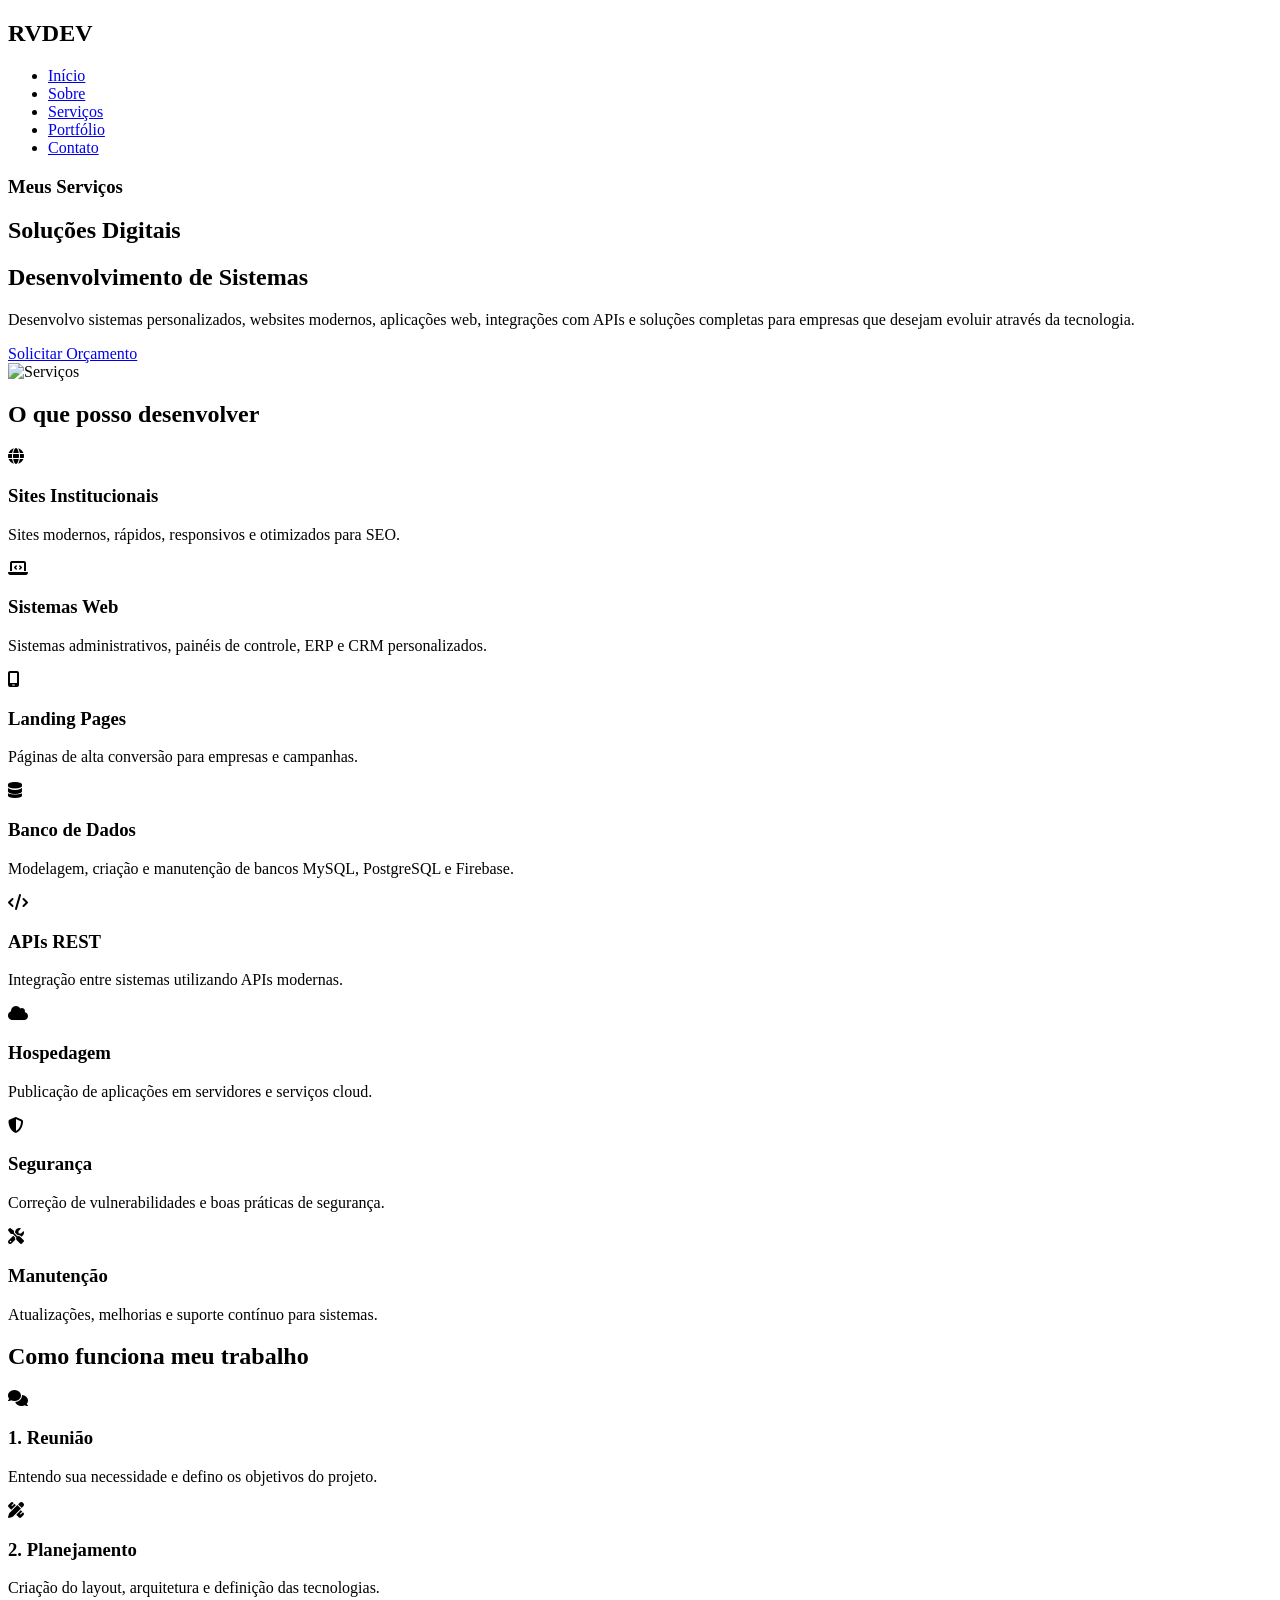
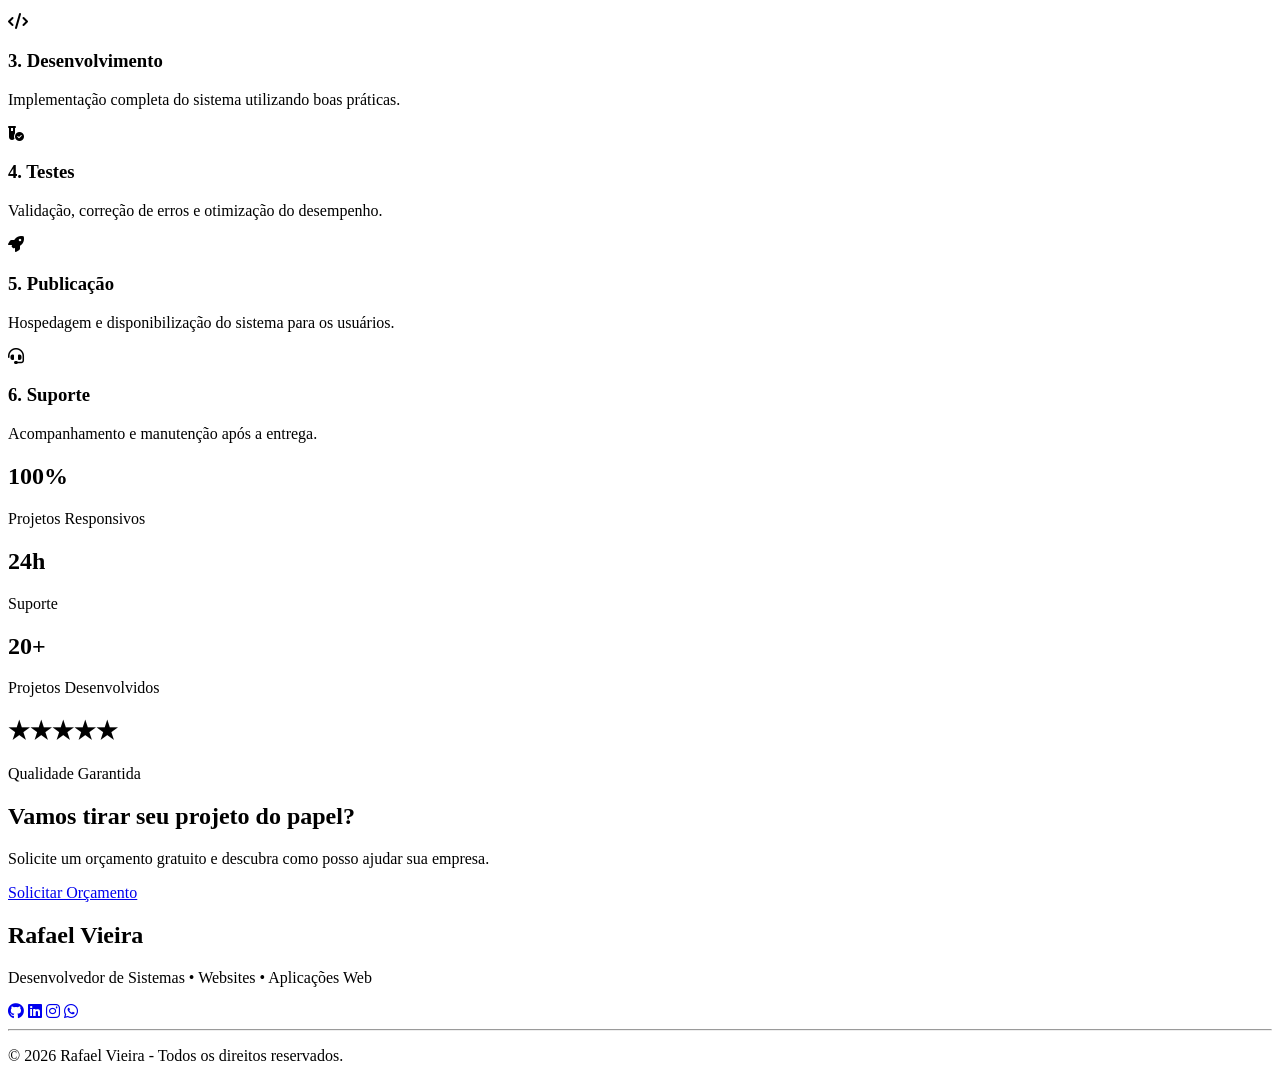
==== servicos.html @ 16f03369 "continuando o meu site" ====
<!DOCTYPE html>
<html lang="pt-BR">

<head>

    <meta charset="UTF-8">
    <meta name="viewport" content="width=device-width, initial-scale=1.0">

    <title>Serviços | Rafael Vieira</title>

    <link rel="stylesheet" href="style.css">

    <link rel="stylesheet"
        href="https://cdnjs.cloudflare.com/ajax/libs/font-awesome/6.6.0/css/all.min.css">

</head>

<body>

<header>

    <div class="container">

        <h2 class="logo">RV<span>DEV</span></h2>

        <nav>

            <ul>

                <li><a href="index.html">Início</a></li>
                <li><a href="sobre.html">Sobre</a></li>
                <li><a href="servicos.html" class="active">Serviços</a></li>
                <li><a href="portfolio.html">Portfólio</a></li>
                <li><a href="contato.html">Contato</a></li>

            </ul>

        </nav>

    </div>

</header>

<!-- HERO -->

<section class="hero">

    <div class="container hero-grid">

        <div class="hero-text">

            <h3>Meus Serviços</h3>

            <h1>Soluções Digitais</h1>

            <h2>Desenvolvimento de Sistemas</h2>

            <p>

                Desenvolvo sistemas personalizados, websites modernos,
                aplicações web, integrações com APIs e soluções completas
                para empresas que desejam evoluir através da tecnologia.

            </p>

            <a href="contato.html" class="btn">

                Solicitar Orçamento

            </a>

        </div>

        <div class="hero-image">

            <img src="img/services.svg" alt="Serviços">

        </div>

    </div>

</section>

<!-- SERVIÇOS -->

<section class="home-services">

<div class="container">

<h2>O que posso desenvolver</h2>

<div class="grid">

<div class="service">

<i class="fa-solid fa-globe"></i>

<h3>Sites Institucionais</h3>

<p>

Sites modernos, rápidos, responsivos e otimizados para SEO.

</p>

</div>

<div class="service">

<i class="fa-solid fa-laptop-code"></i>

<h3>Sistemas Web</h3>

<p>

Sistemas administrativos, painéis de controle,
ERP e CRM personalizados.

</p>

</div>

<div class="service">

<i class="fa-solid fa-mobile-screen"></i>

<h3>Landing Pages</h3>

<p>

Páginas de alta conversão para empresas e campanhas.

</p>

</div>

<div class="service">

<i class="fa-solid fa-database"></i>

<h3>Banco de Dados</h3>

<p>

Modelagem, criação e manutenção de bancos MySQL,
PostgreSQL e Firebase.

</p>

</div>

<div class="service">

<i class="fa-solid fa-code"></i>

<h3>APIs REST</h3>

<p>

Integração entre sistemas utilizando APIs modernas.

</p>

</div>

<div class="service">

<i class="fa-solid fa-cloud"></i>

<h3>Hospedagem</h3>

<p>

Publicação de aplicações em servidores e serviços cloud.

</p>

</div>

<div class="service">

<i class="fa-solid fa-shield-halved"></i>

<h3>Segurança</h3>

<p>

Correção de vulnerabilidades e boas práticas de segurança.

</p>

</div>

<div class="service">

<i class="fa-solid fa-screwdriver-wrench"></i>

<h3>Manutenção</h3>

<p>

Atualizações, melhorias e suporte contínuo para sistemas.

</p>

</div>

</div>

</div>

</section>

<!-- PROCESSO -->

<section class="home-about">

<div class="container">

<h2>Como funciona meu trabalho</h2>

<div class="grid">

<div class="service">

<i class="fa-solid fa-comments"></i>

<h3>1. Reunião</h3>

<p>

Entendo sua necessidade e defino os objetivos do projeto.

</p>

</div>

<div class="service">

<i class="fa-solid fa-pencil-ruler"></i>

<h3>2. Planejamento</h3>

<p>

Criação do layout, arquitetura e definição das tecnologias.

</p>

</div>

<div class="service">

<i class="fa-solid fa-code"></i>

<h3>3. Desenvolvimento</h3>

<p>

Implementação completa do sistema utilizando boas práticas.

</p>

</div>

<div class="service">

<i class="fa-solid fa-vial-circle-check"></i>

<h3>4. Testes</h3>

<p>

Validação, correção de erros e otimização do desempenho.

</p>

</div>

<div class="service">

<i class="fa-solid fa-rocket"></i>

<h3>5. Publicação</h3>

<p>

Hospedagem e disponibilização do sistema para os usuários.

</p>

</div>

<div class="service">

<i class="fa-solid fa-headset"></i>

<h3>6. Suporte</h3>

<p>

Acompanhamento e manutenção após a entrega.

</p>

</div>

</div>

</div>

</section>

<!-- DIFERENCIAIS -->

<section class="numbers">

<div class="container">

<div>

<h2>100%</h2>

<p>Projetos Responsivos</p>

</div>

<div>

<h2>24h</h2>

<p>Suporte</p>

</div>

<div>

<h2>20+</h2>

<p>Projetos Desenvolvidos</p>

</div>

<div>

<h2>★★★★★</h2>

<p>Qualidade Garantida</p>

</div>

</div>

</section>

<!-- CTA -->

<section class="cta">

<div class="container">

<h2>Vamos tirar seu projeto do papel?</h2>

<p>

Solicite um orçamento gratuito e descubra como posso ajudar sua empresa.

</p>

<a href="contato.html" class="btn">

Solicitar Orçamento

</a>

</div>

</section>

<footer>

<div class="container">

<h2>Rafael Vieira</h2>

<p>

Desenvolvedor de Sistemas • Websites • Aplicações Web

</p>

<div class="social">

<a href="#"><i class="fab fa-github"></i></a>

<a href="#"><i class="fab fa-linkedin"></i></a>

<a href="#"><i class="fab fa-instagram"></i></a>

<a href="#"><i class="fab fa-whatsapp"></i></a>

</div>

<hr>

<p>

© 2026 Rafael Vieira - Todos os direitos reservados.

</p>

</div>

</footer>

<script src="script.js"></script>

</body>

</html>
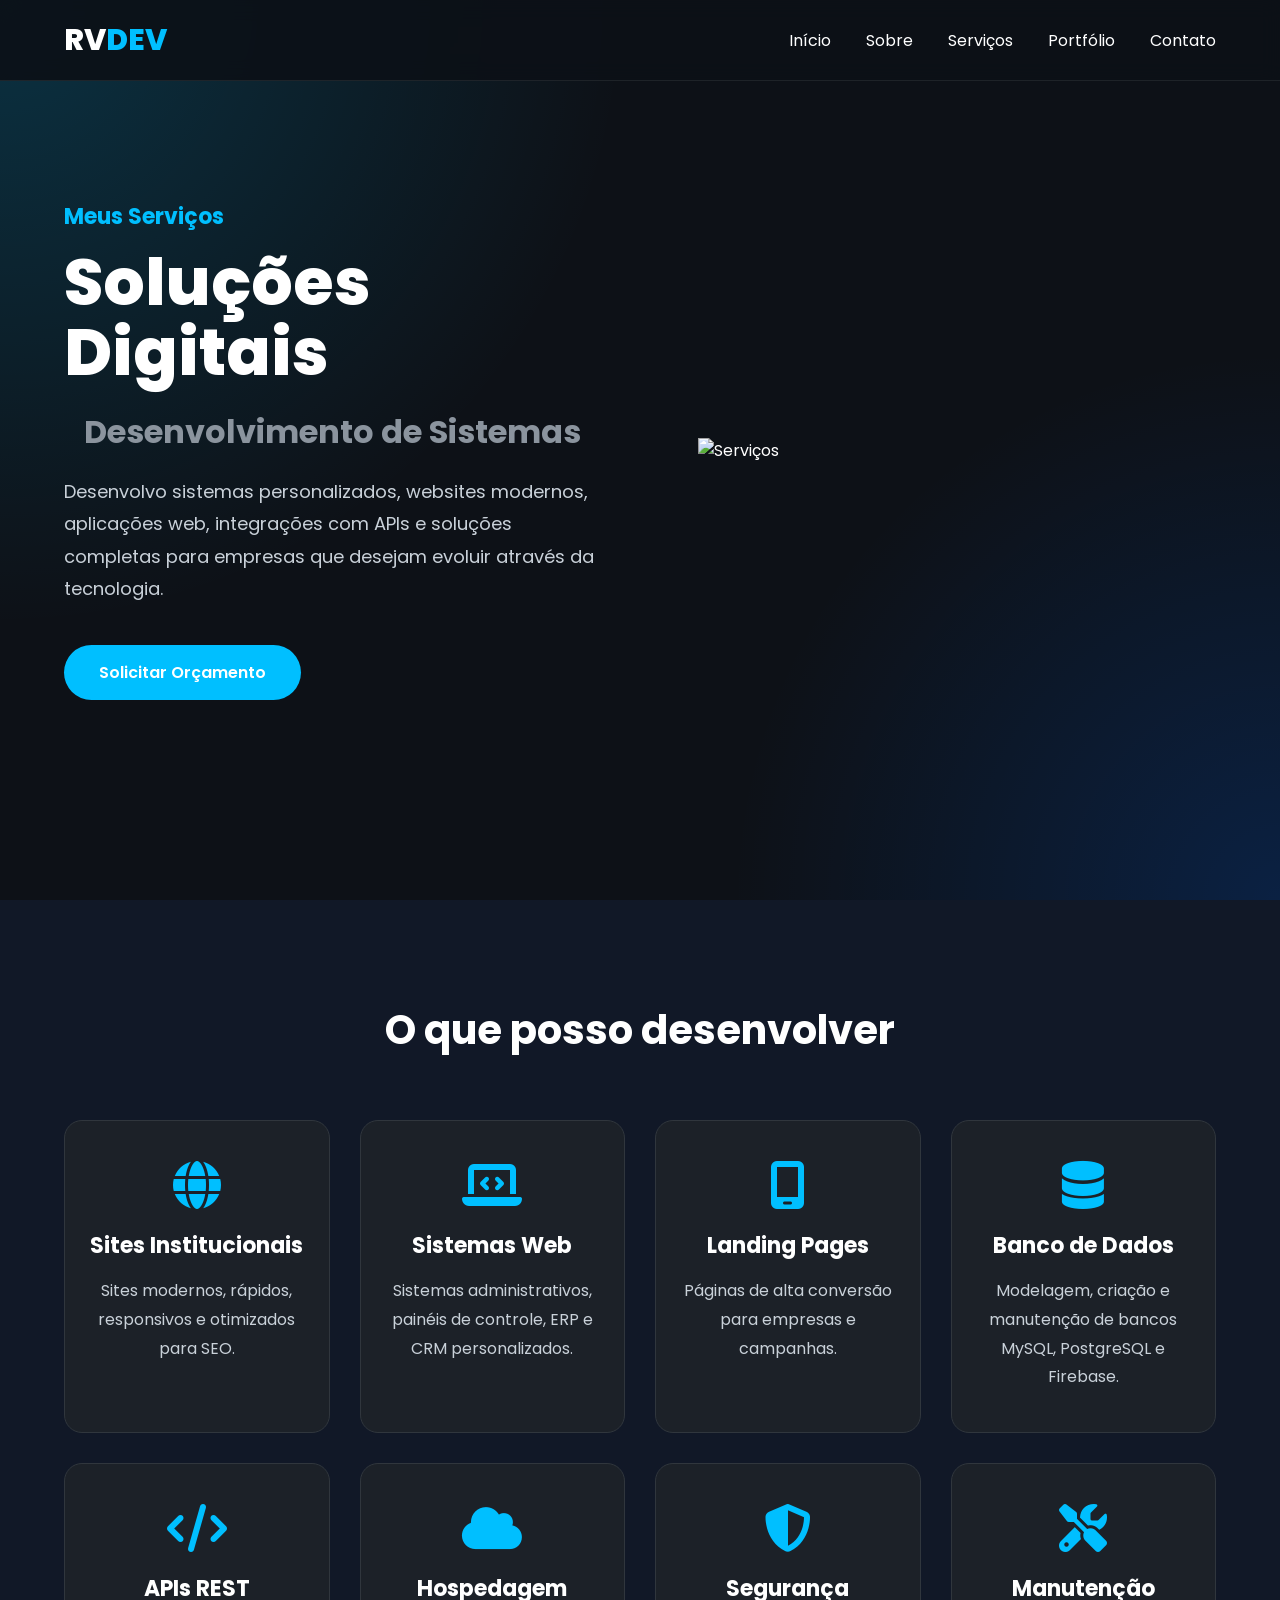
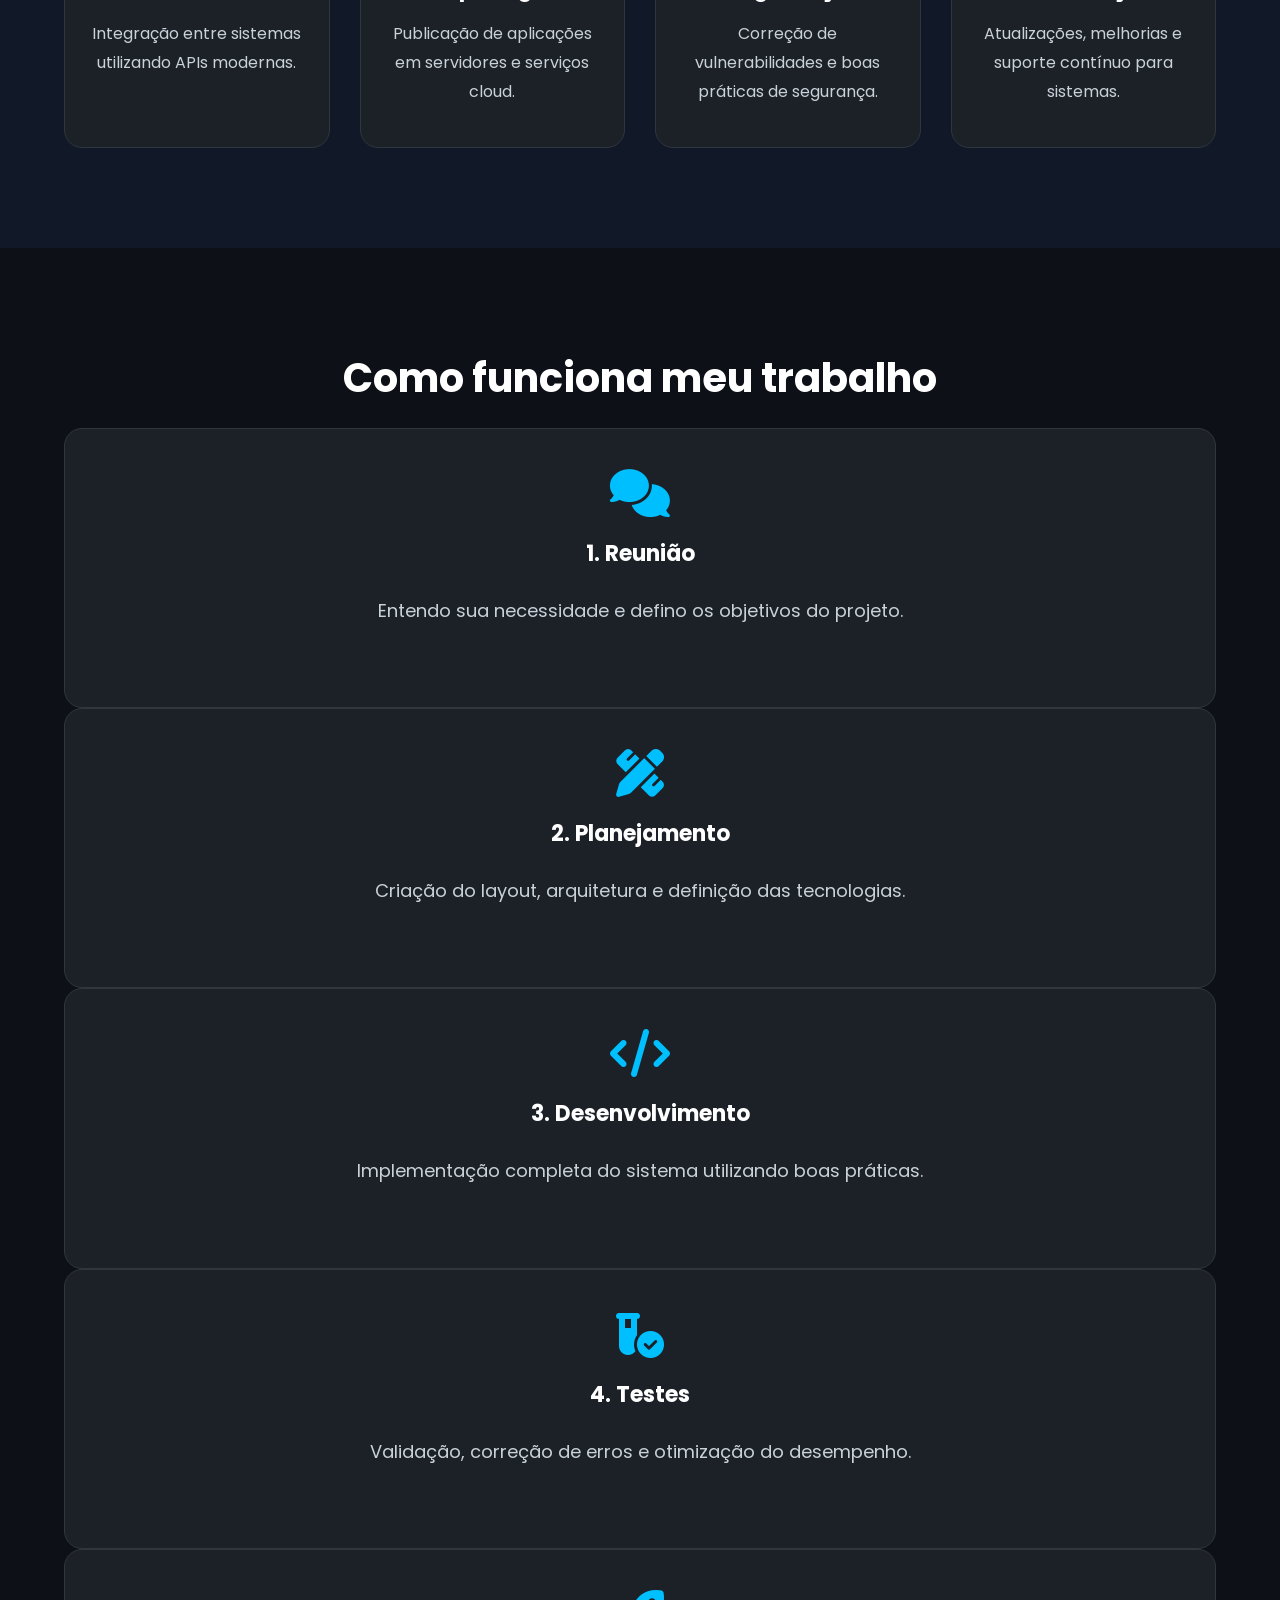
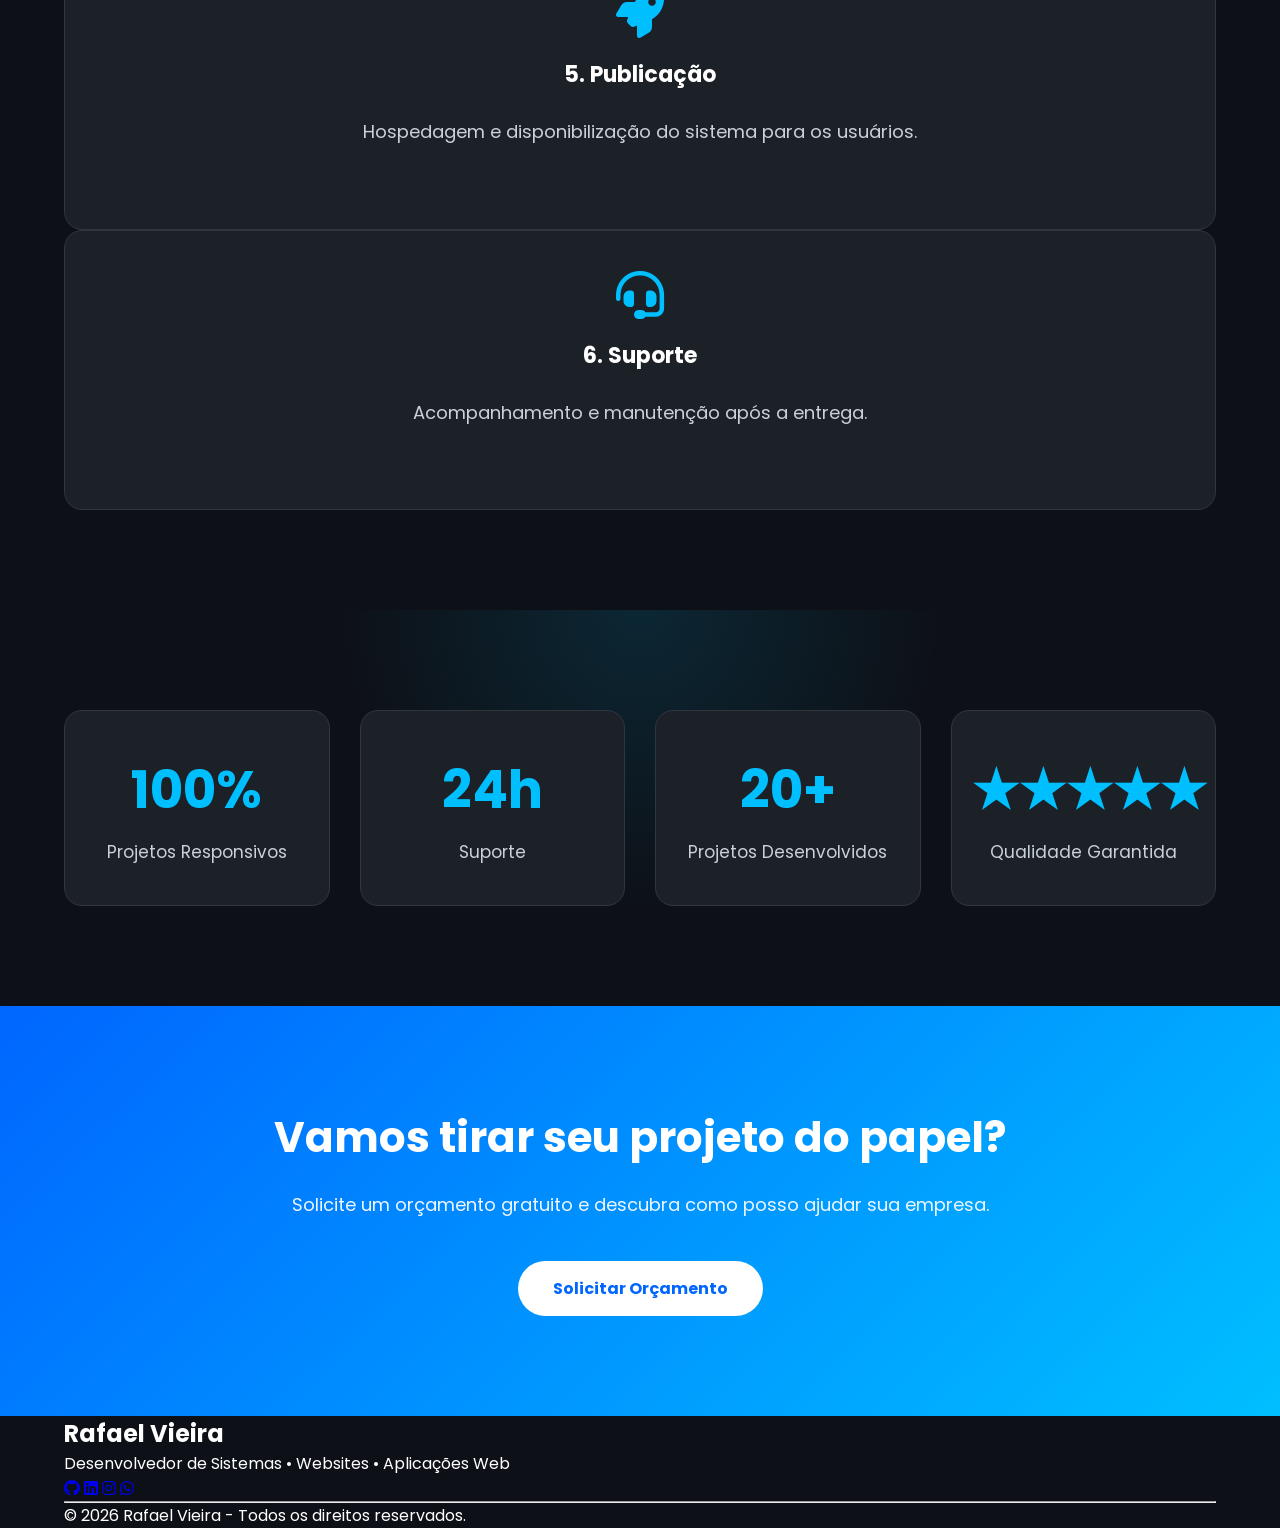
==== commit 42c0b653: "add" ====
--- a/servicos.html
+++ b/servicos.html
@@ -8,7 +8,7 @@
 
     <title>Serviços | Rafael Vieira</title>
 
-    <link rel="stylesheet" href="style.css">
+    <link rel="stylesheet" href="css/style.css">
 
     <link rel="stylesheet"
         href="https://cdnjs.cloudflare.com/ajax/libs/font-awesome/6.6.0/css/all.min.css">
--- a/css/style.css
+++ b/css/style.css
@@ -0,0 +1,528 @@
+/*==================================================
+                GOOGLE FONTS
+==================================================*/
+@import url('https://fonts.googleapis.com/css2?family=Poppins:wght@300;400;500;600;700;800&display=swap');
+
+/*==================================================
+                RESET
+==================================================*/
+
+*{
+    margin:0;
+    padding:0;
+    box-sizing:border-box;
+    text-decoration:none;
+    list-style:none;
+    scroll-behavior:smooth;
+}
+
+html{
+    overflow-x:hidden;
+}
+
+body{
+
+    font-family:'Poppins',sans-serif;
+    background:#0d1117;
+    color:#fff;
+    overflow-x:hidden;
+
+}
+
+img{
+
+    max-width:100%;
+    display:block;
+
+}
+
+.container{
+
+    width:90%;
+    max-width:1200px;
+    margin:auto;
+
+}
+
+/*==================================================
+                CORES
+==================================================*/
+
+:root{
+
+    --primary:#00bfff;
+    --secondary:#0066ff;
+    --dark:#0d1117;
+    --dark2:#161b22;
+    --card:#1c2128;
+    --white:#ffffff;
+    --gray:#c9d1d9;
+    --border:#30363d;
+
+}
+
+/*==================================================
+                HEADER
+==================================================*/
+
+header{
+
+    width:100%;
+    position:fixed;
+    top:0;
+    left:0;
+    z-index:999;
+
+    background:rgba(13,17,23,.92);
+    backdrop-filter:blur(10px);
+
+    border-bottom:1px solid rgba(255,255,255,.08);
+
+}
+
+header .container{
+
+    display:flex;
+    justify-content:space-between;
+    align-items:center;
+    height:80px;
+
+}
+
+.logo{
+
+    color:white;
+    font-size:30px;
+    font-weight:800;
+
+}
+
+.logo span{
+
+    color:var(--primary);
+
+}
+
+nav ul{
+
+    display:flex;
+    gap:35px;
+
+}
+
+nav a{
+
+    color:white;
+    font-size:16px;
+    transition:.3s;
+
+}
+
+nav a:hover{
+
+    color:var(--primary);
+
+}
+
+/*==================================================
+                HERO
+==================================================*/
+
+.hero{
+
+    min-height:100vh;
+
+    display:flex;
+    align-items:center;
+
+    background:
+
+    radial-gradient(circle at top left,#00bfff30,transparent 40%),
+    radial-gradient(circle at bottom right,#0066ff30,transparent 35%),
+    #0d1117;
+
+}
+
+.hero-grid{
+
+    display:grid;
+    grid-template-columns:repeat(2,1fr);
+    align-items:center;
+    gap:80px;
+
+}
+
+.hero-text h3{
+
+    color:var(--primary);
+    font-size:22px;
+    margin-bottom:15px;
+
+}
+
+.hero-text h1{
+
+    font-size:65px;
+    font-weight:800;
+    line-height:70px;
+
+}
+
+.hero-text h2{
+
+    color:#8b949e;
+    font-size:32px;
+    margin:20px 0;
+
+}
+
+.hero-text p{
+
+    font-size:18px;
+    color:#c9d1d9;
+    line-height:1.8;
+
+    margin-bottom:40px;
+
+}
+
+.hero-image{
+
+    display:flex;
+    justify-content:center;
+
+}
+
+.hero-image img{
+
+    width:500px;
+
+    animation:float 4s ease-in-out infinite;
+
+}
+
+/*==================================================
+                BOTÕES
+==================================================*/
+
+.buttons{
+
+    display:flex;
+    gap:20px;
+
+}
+
+.btn{
+
+    display:inline-block;
+
+    background:var(--primary);
+
+    color:white;
+
+    padding:15px 35px;
+
+    border-radius:50px;
+
+    transition:.4s;
+
+    font-weight:600;
+
+}
+
+.btn:hover{
+
+    transform:translateY(-5px);
+
+    background:#0095ff;
+
+    box-shadow:0 10px 25px rgba(0,191,255,.4);
+
+}
+
+.btn2{
+
+    display:inline-block;
+
+    border:2px solid var(--primary);
+
+    color:var(--primary);
+
+    padding:15px 35px;
+
+    border-radius:50px;
+
+    transition:.4s;
+
+    font-weight:600;
+
+}
+
+.btn2:hover{
+
+    background:var(--primary);
+
+    color:white;
+
+}
+
+/*==================================================
+                TÍTULOS
+==================================================*/
+
+section{
+
+    padding:100px 0;
+
+}
+
+section h2{
+
+    font-size:40px;
+
+    margin-bottom:20px;
+
+    text-align:center;
+
+}
+
+section p{
+
+    color:#c9d1d9;
+
+}
+
+/*==================================================
+                ANIMAÇÃO
+==================================================*/
+
+@keyframes float{
+
+    0%{
+
+        transform:translateY(0);
+
+    }
+
+    50%{
+
+        transform:translateY(-20px);
+
+    }
+
+    100%{
+
+        transform:translateY(0);
+
+    }
+
+}/*==================================================
+                DESTAQUES
+==================================================*/
+
+.destaques{
+    background: linear-gradient(180deg,#111827,#0d1117);
+}
+
+.destaques .container{
+    display:grid;
+    grid-template-columns:repeat(auto-fit,minmax(250px,1fr));
+    gap:30px;
+}
+
+.card{
+    background:var(--card);
+    border:1px solid var(--border);
+    border-radius:20px;
+    padding:40px 30px;
+    text-align:center;
+    transition:.4s;
+    position:relative;
+    overflow:hidden;
+}
+
+.card::before{
+    content:"";
+    position:absolute;
+    top:-100%;
+    left:0;
+    width:100%;
+    height:100%;
+    background:linear-gradient(180deg,transparent,#00bfff15);
+    transition:.5s;
+}
+
+.card:hover::before{
+    top:0;
+}
+
+.card:hover{
+    transform:translateY(-12px);
+    border-color:var(--primary);
+    box-shadow:0 20px 45px rgba(0,191,255,.20);
+}
+
+.card i{
+    font-size:55px;
+    color:var(--primary);
+    margin-bottom:25px;
+}
+
+.card h3{
+    font-size:24px;
+    margin-bottom:15px;
+}
+
+.card p{
+    color:var(--gray);
+    line-height:1.8;
+}
+
+/*==================================================
+                SOBRE
+==================================================*/
+
+.home-about{
+    background:var(--dark);
+}
+
+.home-about .container{
+    text-align:center;
+}
+
+.home-about p{
+    max-width:850px;
+    margin:25px auto 40px;
+    font-size:18px;
+    line-height:2;
+    color:var(--gray);
+}
+
+/*==================================================
+                SERVIÇOS
+==================================================*/
+
+.home-services{
+    background:#111827;
+}
+
+.home-services .grid{
+    display:grid;
+    grid-template-columns:repeat(auto-fit,minmax(220px,1fr));
+    gap:30px;
+    margin-top:60px;
+}
+
+.service{
+    background:var(--card);
+    border-radius:18px;
+    border:1px solid var(--border);
+    padding:40px 25px;
+    text-align:center;
+    transition:.4s;
+}
+
+.service:hover{
+    transform:translateY(-10px);
+    border-color:var(--primary);
+    box-shadow:0 15px 40px rgba(0,191,255,.18);
+}
+
+.service i{
+    font-size:48px;
+    color:var(--primary);
+    margin-bottom:20px;
+    transition:.4s;
+}
+
+.service:hover i{
+    transform:scale(1.2) rotate(8deg);
+}
+
+.service h3{
+    font-size:22px;
+    margin-bottom:15px;
+}
+
+.service p{
+    color:var(--gray);
+    line-height:1.8;
+}
+
+/*==================================================
+                ESTATÍSTICAS
+==================================================*/
+
+.numbers{
+    background:
+    radial-gradient(circle at top,#00bfff20,transparent 40%),
+    #0d1117;
+}
+
+.numbers .container{
+    display:grid;
+    grid-template-columns:repeat(auto-fit,minmax(180px,1fr));
+    gap:30px;
+}
+
+.numbers .container div{
+    background:var(--card);
+    border:1px solid var(--border);
+    border-radius:18px;
+    padding:40px 20px;
+    text-align:center;
+    transition:.4s;
+}
+
+.numbers .container div:hover{
+    transform:translateY(-10px);
+    background:#1e293b;
+    border-color:var(--primary);
+}
+
+.numbers h2{
+    color:var(--primary);
+    font-size:52px;
+    margin-bottom:10px;
+}
+
+.numbers p{
+    font-size:17px;
+    color:var(--gray);
+}
+
+/*==================================================
+                CTA
+==================================================*/
+
+.cta{
+    background:
+    linear-gradient(135deg,#0066ff,#00bfff);
+    text-align:center;
+}
+
+.cta h2{
+    font-size:42px;
+    color:#fff;
+    margin-bottom:20px;
+}
+
+.cta p{
+    color:#eef6ff;
+    max-width:700px;
+    margin:0 auto 40px;
+    font-size:18px;
+    line-height:1.8;
+}
+
+.cta .btn{
+    background:#fff;
+    color:#0066ff;
+    font-weight:700;
+}
+
+.cta .btn:hover{
+    background:#f1f5f9;
+    transform:translateY(-5px);
+    box-shadow:0 12px 35px rgba(255,255,255,.35);
+}
